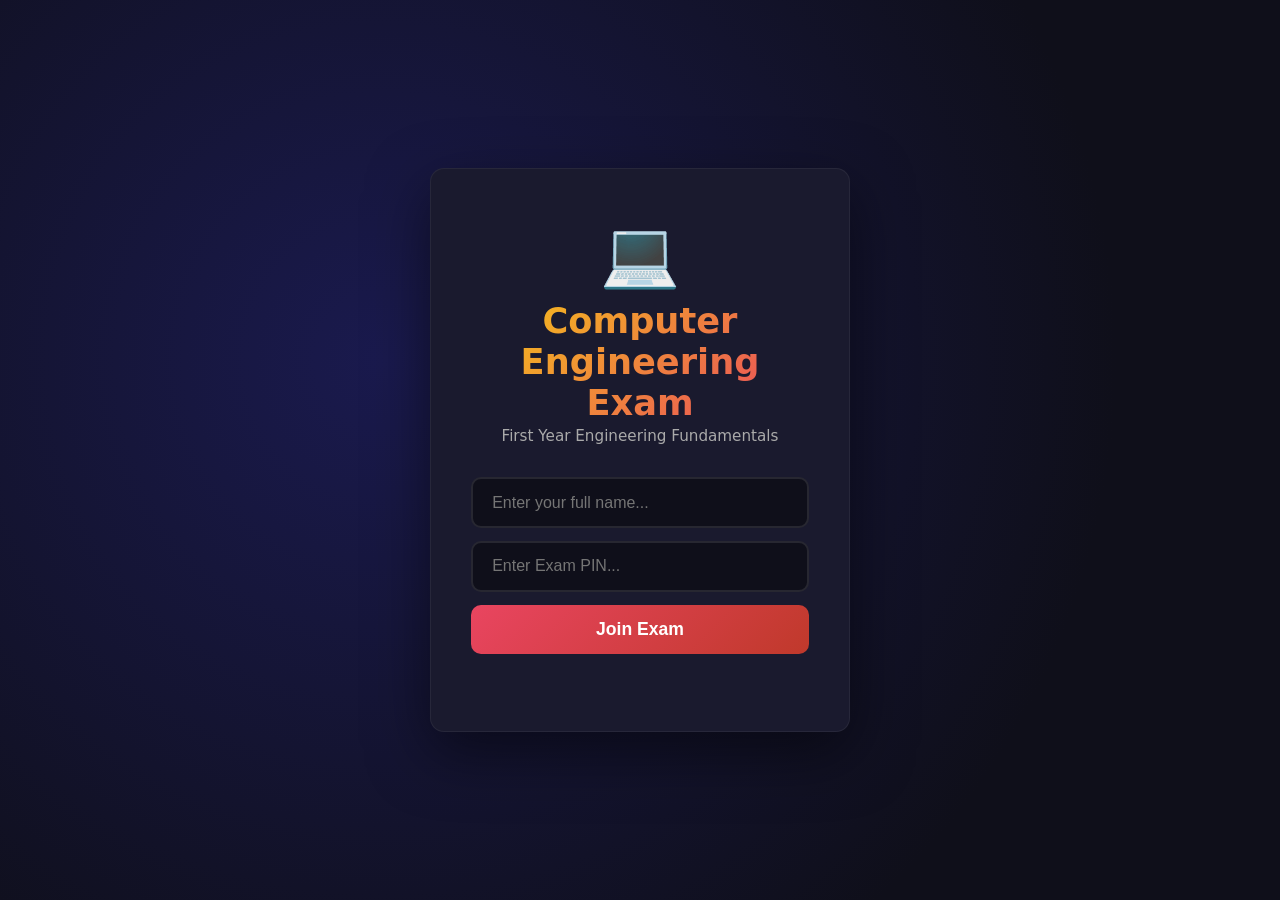
==== public/index.html @ addcdb08 "12/11" ====
<!DOCTYPE html>
<html lang="en">
<head>
  <meta charset="UTF-8" />
  <meta name="viewport" content="width=device-width, initial-scale=1.0" />
  <title>💻 Computer Engineering MCQ Exam — First Year Assessment</title>
  <link rel="icon" href="data:image/svg+xml,<svg xmlns='http://www.w3.org/2000/svg' viewBox='0 0 100 100'><text y='.9em' font-size='90'>💻</text></svg>">
  <link rel="stylesheet" href="style.css" />
</head>
<body>
  <!-- ═══════════════ JOIN SCREEN ═══════════════ -->
  <div id="join-screen" class="screen active">
    <div class="join-card">
      <div class="logo">💻</div>
      <h1>Computer Engineering Exam</h1>
      <p class="subtitle">First Year Engineering Fundamentals</p>
      <div class="input-group">
        <input type="text" id="player-name" placeholder="Enter your full name..." maxlength="30" autocomplete="off" />
        <input type="text" id="game-pin" placeholder="Enter Exam PIN..." maxlength="4" autocomplete="off" inputmode="numeric" />
        <button id="join-btn">Join Exam</button>
      </div>
      <p id="join-error" class="error-msg"></p>
    </div>
  </div>

  <!-- ═══════════════ LOBBY SCREEN ═══════════════ -->
  <div id="lobby-screen" class="screen">
    <div class="lobby-card">
      <div class="lobby-icon">📋</div>
      <h1>Welcome, <span id="lobby-name"></span>!</h1>
      <p class="lobby-subtitle">You are in the waiting room. The instructor will start the exam shortly...</p>
      <div class="lobby-waiting">
        <div class="spinner"></div>
        <span>Waiting for instructor to begin</span>
      </div>
      <div class="lobby-stats">
        <div class="lobby-stat">
          <span class="lobby-stat-value" id="lobby-count">0</span>
          <span class="lobby-stat-label">Students Ready</span>
        </div>
      </div>
      <div class="lobby-players-section">
        <h3>Students in Room</h3>
        <div id="lobby-players" class="lobby-players-grid"></div>
      </div>
    </div>
  </div>

  <!-- ═══════════════ GAME / EXAM SCREEN ═══════════════ -->
  <div id="game-screen" class="screen">
    <header class="top-bar">
      <div class="player-info">
        <span class="player-icon">🧑‍💻</span>
        <span id="display-name"></span>
      </div>
      <div class="timer-pill" id="timer-display">00:00</div>
      <div class="stats">
        <div class="stat-pill">⭐ <span id="display-score">0</span> pts</div>
        <div class="stat-pill">📝 <span id="display-solved">0</span>/<span id="display-total">30</span></div>
      </div>
    </header>
    <main class="game-main">
      <section class="riddle-panel">
        <div id="riddle-card" class="riddle-card">
          <div class="card-meta">
            <span class="category-badge" id="riddle-category">Computer Fundamentals</span>
            <span class="q-progress-badge">Question <span id="q-curr-num">1</span> of <span id="q-total-num">30</span></span>
          </div>

          <h3 class="riddle-text" id="riddle-text">Loading question...</h3>

          <div id="options-container" class="options-grid">
            <!-- Dynamic MCQ Options (A, B, C, D) -->
          </div>

          <div class="exam-actions">
            <button id="submit-btn" class="btn-submit" disabled>Submit Answer ➔</button>
          </div>

          <div id="feedback" class="feedback hidden"></div>
        </div>

        <div id="complete-card" class="riddle-card hidden">
          <div class="complete-content">
            <div class="trophy">🏆</div>
            <h2>Exam Completed!</h2>
            <p>You have answered all questions. Your responses are recorded.</p>
            <p class="final-score">Your Score: <strong id="final-score">0</strong> pts</p>
            <p class="final-note">Please wait for the exam time to conclude to view final class rankings.</p>
          </div>
        </div>
      </section>

      <section class="leaderboard-panel">
        <h2 class="lb-title">🏆 Live Leaderboard</h2>
        <div class="lb-header">
          <span class="lb-rank">#</span>
          <span class="lb-name">Student</span>
          <span class="lb-solved">Answered</span>
          <span class="lb-score">Score</span>
        </div>
        <div id="leaderboard-list" class="lb-list">
          <p class="lb-empty">Waiting for students...</p>
        </div>
      </section>
    </main>
  </div>

  <!-- ═══════════════ FINISHED SCREEN ═══════════════ -->
  <div id="finished-screen" class="screen">
    <div class="finished-container">
      <div class="finished-header">
        <div class="finished-icon">🎓</div>
        <h1>Exam Concluded!</h1>
        <p class="finished-subtitle">Official final assessment standings</p>
      </div>
      <div class="finished-stats">
        <div class="fin-stat">
          <span class="fin-stat-value" id="fin-final-score">0</span>
          <span class="fin-stat-label">Final Score</span>
        </div>
        <div class="fin-stat rank-card">
          <span class="fin-stat-value" id="fin-final-rank">—</span>
          <span class="fin-stat-label">Your Class Rank</span>
        </div>
      </div>
      <div class="finished-lb">
        <h2>🏆 Final Class Standings</h2>
        <div class="lb-header">
          <span class="lb-rank">#</span>
          <span class="lb-name">Student</span>
          <span class="lb-solved">Answered</span>
          <span class="lb-score">Score</span>
        </div>
        <div id="fin-leaderboard-list" class="lb-list"></div>
      </div>
    </div>
  </div>

  <!-- ═══════════════ TAB SWITCH WARNING MODAL ═══════════════ -->
  <div id="tab-warning-modal" class="modal-overlay hidden">
    <div class="warning-modal-card">
      <div class="modal-icon">⚠️</div>
      <h2>Tab Switch Detected!</h2>
      <p class="warning-desc">Switching tabs, minimizing the browser, or leaving the exam window is strictly monitored and flagged.</p>
      <div class="warning-count-badge">
        Warning <span id="warning-count-num">1</span> (Recorded by Instructor)
      </div>
      <button id="resume-quiz-btn" class="btn-resume">Return to Exam</button>
    </div>
  </div>

  <script src="/socket.io/socket.io.js"></script>
  <script src="app.js"></script>
</body>
</html>
---- public/style.css ----
/* ═══════════════════════════════════════════════════════════════
   Riddle Quest — Styles
   ═══════════════════════════════════════════════════════════════ */

/* ── Reset & Base ──────────────────────────────────────────────── */
*, *::before, *::after { margin: 0; padding: 0; box-sizing: border-box; }

:root {
  --bg:        #0f0f1a;
  --surface:   #1a1a2e;
  --surface2:  #16213e;
  --accent:    #e94560;
  --accent2:   #0f3460;
  --gold:      #f5c518;
  --green:     #00c853;
  --text:      #eee;
  --text-dim:  #aaa;
  --radius:    14px;
}

html { font-size: 16px; }

body {
  font-family: 'Segoe UI', system-ui, -apple-system, sans-serif;
  background: var(--bg);
  color: var(--text);
  min-height: 100vh;
  overflow-x: hidden;
}

/* ── Screens ───────────────────────────────────────────────────── */
.screen { display: none; }
.screen.active { display: flex; }

/* ══════════════ JOIN SCREEN ══════════════ */
#join-screen {
  justify-content: center;
  align-items: center;
  min-height: 100vh;
  background: radial-gradient(circle at 30% 40%, #1a1a4e 0%, var(--bg) 70%);
}

.join-card {
  background: var(--surface);
  padding: 3rem 2.5rem;
  border-radius: var(--radius);
  text-align: center;
  width: min(420px, 90vw);
  box-shadow: 0 20px 60px rgba(0, 0, 0, .5);
  border: 1px solid rgba(255,255,255,.06);
}

.logo {
  font-size: 4rem;
  margin-bottom: .5rem;
  animation: pulse 2s infinite;
}

@keyframes pulse {
  0%, 100% { transform: scale(1); }
  50% { transform: scale(1.1); }
}

.join-card h1 {
  font-size: 2.2rem;
  background: linear-gradient(135deg, var(--gold), var(--accent));
  -webkit-background-clip: text;
  -webkit-text-fill-color: transparent;
  background-clip: text;
  margin-bottom: .3rem;
}

.subtitle {
  color: var(--text-dim);
  margin-bottom: 2rem;
  font-size: .95rem;
}

.input-group {
  display: flex;
  flex-direction: column;
  gap: .8rem;
}

.input-group input {
  padding: .9rem 1.2rem;
  border-radius: 10px;
  border: 2px solid rgba(255,255,255,.1);
  background: var(--bg);
  color: var(--text);
  font-size: 1rem;
  outline: none;
  transition: border .2s;
}
.input-group input:focus {
  border-color: var(--accent);
}

#join-btn {
  padding: .9rem;
  border-radius: 10px;
  border: none;
  background: linear-gradient(135deg, var(--accent), #c0392b);
  color: #fff;
  font-size: 1.1rem;
  font-weight: 700;
  cursor: pointer;
  transition: transform .15s, box-shadow .15s;
}
#join-btn:hover {
  transform: translateY(-2px);
  box-shadow: 0 6px 20px rgba(233, 69, 96, .4);
}
#join-btn:disabled { opacity: .5; cursor: not-allowed; transform: none; }

.error-msg {
  color: var(--accent);
  margin-top: .8rem;
  font-size: .85rem;
  min-height: 1.2em;
}

/* ══════════════ LOBBY SCREEN ══════════════ */
#lobby-screen {
  justify-content: center;
  align-items: center;
  min-height: 100vh;
  background: radial-gradient(circle at 70% 30%, #1a1a4e 0%, var(--bg) 70%);
}

.lobby-card {
  background: var(--surface);
  padding: 2.5rem;
  border-radius: var(--radius);
  text-align: center;
  width: min(600px, 92vw);
  box-shadow: 0 20px 60px rgba(0, 0, 0, .5);
  border: 1px solid rgba(255,255,255,.06);
}

.lobby-icon { font-size: 3.5rem; margin-bottom: .5rem; }

.lobby-card h1 {
  font-size: 1.6rem;
  margin-bottom: .3rem;
}
.lobby-card h1 span { color: var(--gold); }

.lobby-subtitle {
  color: var(--text-dim);
  font-size: .9rem;
  margin-bottom: 1.5rem;
}

.lobby-waiting {
  display: flex;
  align-items: center;
  justify-content: center;
  gap: .8rem;
  background: rgba(245, 197, 24, .08);
  border: 1px solid rgba(245, 197, 24, .2);
  border-radius: 10px;
  padding: .8rem 1.2rem;
  margin-bottom: 1.5rem;
  font-size: .9rem;
  color: var(--gold);
}

.spinner {
  width: 18px; height: 18px;
  border: 3px solid rgba(245, 197, 24, .2);
  border-top-color: var(--gold);
  border-radius: 50%;
  animation: spin 1s linear infinite;
}
@keyframes spin { to { transform: rotate(360deg); } }

.lobby-stats {
  display: flex;
  justify-content: center;
  gap: 1.5rem;
  margin-bottom: 1.5rem;
}

.lobby-stat {
  display: flex;
  flex-direction: column;
  align-items: center;
}

.lobby-stat-value {
  font-size: 2.5rem;
  font-weight: 800;
  color: var(--green);
}

.lobby-stat-label {
  font-size: .75rem;
  text-transform: uppercase;
  color: var(--text-dim);
  letter-spacing: .5px;
}

.lobby-players-section h3 {
  font-size: .9rem;
  color: var(--text-dim);
  margin-bottom: .8rem;
  text-transform: uppercase;
  letter-spacing: .5px;
}

.lobby-players-grid {
  display: flex;
  flex-wrap: wrap;
  gap: .5rem;
  justify-content: center;
  max-height: 200px;
  overflow-y: auto;
}

.lobby-player {
  background: var(--surface2);
  padding: .4rem .9rem;
  border-radius: 20px;
  font-size: .85rem;
}
.lobby-player.is-me {
  border: 1px solid var(--gold);
  background: rgba(245, 197, 24, .1);
  color: var(--gold);
}

/* ══════════════ GAME SCREEN ══════════════ */
#game-screen {
  flex-direction: column;
  min-height: 100vh;
}

/* ── Top bar ───────────────────────────────────────────────────── */
.top-bar {
  display: flex;
  justify-content: space-between;
  align-items: center;
  padding: .8rem 1.5rem;
  background: var(--surface);
  border-bottom: 1px solid rgba(255,255,255,.06);
  position: sticky;
  top: 0;
  z-index: 10;
}

.player-info {
  display: flex;
  align-items: center;
  gap: .5rem;
  font-weight: 600;
  font-size: 1.1rem;
}

.player-icon { font-size: 1.4rem; }

/* Timer */
.timer-pill {
  background: var(--accent2);
  padding: .5rem 1.2rem;
  border-radius: 20px;
  font-size: 1.3rem;
  font-weight: 800;
  font-family: 'Consolas', 'Courier New', monospace;
  color: var(--text);
  min-width: 80px;
  text-align: center;
  transition: background .3s, color .3s;
}
.timer-pill.timer-danger {
  background: var(--accent);
  color: #fff;
  animation: timerPulse 1s infinite;
}
@keyframes timerPulse {
  0%, 100% { transform: scale(1); }
  50% { transform: scale(1.05); }
}

.stats { display: flex; gap: .6rem; }

.stat-pill {
  background: var(--accent2);
  padding: .35rem .9rem;
  border-radius: 20px;
  font-size: .85rem;
  font-weight: 600;
}

/* ── Main layout ───────────────────────────────────────────────── */
.game-main {
  display: grid;
  grid-template-columns: 1fr 360px;
  gap: 1.5rem;
  padding: 1.5rem;
  max-width: 1200px;
  margin: 0 auto;
  width: 100%;
  flex: 1;
}

/* ── Riddle Panel ──────────────────────────────────────────────── */
.riddle-card {
  background: var(--surface);
  border-radius: var(--radius);
  padding: 2rem;
  border: 1px solid rgba(255,255,255,.06);
  user-select: none;
  -webkit-user-select: none;
}

.card-meta {
  display: flex;
  justify-content: space-between;
  align-items: center;
  margin-bottom: 1.2rem;
  flex-wrap: wrap;
  gap: 0.5rem;
}

.category-badge {
  display: inline-block;
  background: var(--accent2);
  padding: .3rem .9rem;
  border-radius: 20px;
  font-size: .8rem;
  font-weight: 600;
  color: var(--gold);
}

.q-progress-badge {
  display: inline-block;
  background: rgba(255, 255, 255, 0.07);
  color: var(--text-dim);
  padding: .3rem .9rem;
  border-radius: 20px;
  font-size: .8rem;
  font-weight: 600;
  border: 1px solid rgba(255, 255, 255, 0.08);
}

.riddle-text {
  font-size: 1.22rem;
  font-weight: 500;
  line-height: 1.65;
  margin-bottom: 1.4rem;
  color: #fff;
}

/* ── MCQ Options Grid ───────────────────────────────────────────── */
.options-grid {
  display: grid;
  grid-template-columns: 1fr 1fr;
  gap: 0.9rem;
  margin-bottom: 1.2rem;
}
@media (max-width: 640px) {
  .options-grid {
    grid-template-columns: 1fr;
  }
}

.option-card {
  background: var(--surface2);
  border: 2px solid rgba(255, 255, 255, 0.08);
  border-radius: 12px;
  padding: 1.05rem 1.15rem;
  display: flex;
  align-items: center;
  gap: 0.85rem;
  cursor: pointer;
  text-align: left;
  transition: all 0.16s ease;
  outline: none;
  color: var(--text);
  font-size: 0.98rem;
  width: 100%;
}
.option-card:hover:not(:disabled) {
  border-color: rgba(79, 195, 247, 0.45);
  background: rgba(79, 195, 247, 0.08);
  transform: translateY(-2px);
}
.option-card.selected {
  border-color: var(--blue) !important;
  background: rgba(79, 195, 247, 0.16) !important;
  box-shadow: 0 0 14px rgba(79, 195, 247, 0.3);
}
.option-card.selected .option-tag {
  background: var(--blue) !important;
  color: #0b0b14 !important;
  border-color: var(--blue) !important;
}
.option-card.correct {
  border-color: var(--green) !important;
  background: rgba(0, 200, 83, 0.22) !important;
  box-shadow: 0 0 18px rgba(0, 200, 83, 0.35) !important;
}
.option-card.correct .option-tag {
  background: var(--green) !important;
  color: #fff !important;
  border-color: var(--green) !important;
}
.option-card.wrong {
  border-color: var(--accent) !important;
  background: rgba(233, 69, 96, 0.22) !important;
  box-shadow: 0 0 18px rgba(233, 69, 96, 0.35) !important;
}
.option-card.wrong .option-tag {
  background: var(--accent) !important;
  color: #fff !important;
  border-color: var(--accent) !important;
}
.option-card:disabled {
  cursor: default;
}

.option-tag {
  width: 32px;
  height: 32px;
  border-radius: 8px;
  background: rgba(255, 255, 255, 0.08);
  border: 1px solid rgba(255, 255, 255, 0.15);
  display: inline-flex;
  align-items: center;
  justify-content: center;
  font-weight: 700;
  font-size: 0.9rem;
  flex-shrink: 0;
  color: var(--text-dim);
  transition: all 0.16s ease;
}
.option-label {
  flex: 1;
  font-weight: 500;
  line-height: 1.4;
  word-break: break-word;
}

/* Exam action row */
.exam-actions {
  display: flex;
  justify-content: flex-end;
  margin-top: 0.5rem;
}

.btn-submit {
  padding: .85rem 1.8rem;
  border-radius: 10px;
  border: none;
  font-size: 1rem;
  font-weight: 700;
  cursor: pointer;
  background: linear-gradient(135deg, var(--green), #00a844);
  color: #fff;
  transition: transform .12s, opacity .15s, box-shadow .15s;
}
.btn-submit:hover:not(:disabled) {
  box-shadow: 0 4px 16px rgba(0, 200, 83, .4);
  transform: translateY(-2px);
}
.btn-submit:disabled {
  opacity: 0.4;
  cursor: not-allowed;
  background: #2a2a44;
  color: #888;
  box-shadow: none;
  transform: none;
}

/* Feedback */
.feedback {
  margin-top: 1rem;
  padding: .8rem 1rem;
  border-radius: 10px;
  font-weight: 600;
  font-size: .95rem;
  text-align: center;
  animation: slideIn .25s ease;
}
@keyframes slideIn {
  from { opacity: 0; transform: translateY(8px); }
  to   { opacity: 1; transform: translateY(0); }
}
.feedback.correct {
  background: rgba(0, 200, 83, .15);
  color: var(--green);
  border: 1px solid rgba(0, 200, 83, .3);
}
.feedback.wrong {
  background: rgba(233, 69, 96, .15);
  color: var(--accent);
  border: 1px solid rgba(233, 69, 96, .3);
}

/* Completion */
.complete-content {
  text-align: center;
  padding: 2rem 0;
}
.trophy { font-size: 4rem; margin-bottom: 1rem; }
.complete-content h2 {
  font-size: 1.8rem;
  color: var(--gold);
  margin-bottom: .5rem;
}
.final-score {
  font-size: 1.3rem;
  margin: 1rem 0;
}
.final-score strong { color: var(--gold); font-size: 1.6rem; }

/* ── Leaderboard Panel ─────────────────────────────────────────── */
.leaderboard-panel {
  background: var(--surface);
  border-radius: var(--radius);
  padding: 1.5rem;
  border: 1px solid rgba(255,255,255,.06);
  align-self: start;
  position: sticky;
  top: 80px;
  max-height: calc(100vh - 100px);
  overflow-y: auto;
}

.lb-title {
  font-size: 1.2rem;
  margin-bottom: 1rem;
  color: var(--gold);
}

.lb-header {
  display: grid;
  grid-template-columns: 40px 1fr 60px 60px;
  padding: .5rem .6rem;
  font-size: .75rem;
  color: var(--text-dim);
  text-transform: uppercase;
  letter-spacing: .5px;
  border-bottom: 1px solid rgba(255,255,255,.08);
}

.lb-list { display: flex; flex-direction: column; }

.lb-empty {
  text-align: center;
  color: var(--text-dim);
  padding: 2rem 0;
  font-size: .9rem;
}

.lb-row {
  display: grid;
  grid-template-columns: 40px 1fr 60px 60px;
  padding: .65rem .6rem;
  border-radius: 8px;
  font-size: .9rem;
  align-items: center;
  transition: background .15s;
}
.lb-row:hover { background: rgba(255,255,255,.03); }

.lb-row .lb-rank {
  font-weight: 800;
  font-size: 1rem;
}

.lb-row.rank-1 { background: rgba(245, 197, 24, .1); }
.lb-row.rank-1 .lb-rank { color: var(--gold); }
.lb-row.rank-2 { background: rgba(192, 192, 192, .07); }
.lb-row.rank-2 .lb-rank { color: #c0c0c0; }
.lb-row.rank-3 { background: rgba(205, 127, 50, .08); }
.lb-row.rank-3 .lb-rank { color: #cd7f32; }

.lb-row.is-me {
  border: 1px solid var(--accent);
  background: rgba(233, 69, 96, .08);
}

.lb-row .lb-name {
  overflow: hidden;
  text-overflow: ellipsis;
  white-space: nowrap;
}
.lb-row .lb-solved { text-align: center; color: var(--text-dim); }
.lb-row .lb-score  { text-align: center; font-weight: 700; color: var(--gold); }

/* ══════════════ FINISHED SCREEN ══════════════ */
#finished-screen {
  justify-content: center;
  align-items: center;
  min-height: 100vh;
  background: radial-gradient(circle at 50% 30%, #1a1a4e 0%, var(--bg) 70%);
  padding: 1.5rem;
}

.finished-container {
  width: min(650px, 95vw);
  text-align: center;
}

.finished-header { margin-bottom: 1.5rem; }
.finished-icon { font-size: 4rem; margin-bottom: .5rem; }

.finished-header h1 {
  font-size: 2rem;
  background: linear-gradient(135deg, var(--gold), var(--accent));
  -webkit-background-clip: text;
  -webkit-text-fill-color: transparent;
  background-clip: text;
}
.finished-subtitle { color: var(--text-dim); margin-top: .3rem; }

.finished-stats {
  display: flex;
  justify-content: center;
  gap: 2rem;
  margin-bottom: 2rem;
}

.fin-stat {
  background: var(--surface);
  border-radius: var(--radius);
  padding: 1.5rem 2.5rem;
  border: 1px solid rgba(255,255,255,.06);
}
.fin-stat.rank-card { border-color: rgba(245, 197, 24, .3); }
.fin-stat-value {
  display: block;
  font-size: 2.5rem;
  font-weight: 800;
  color: var(--gold);
}
.fin-stat-label {
  font-size: .8rem;
  color: var(--text-dim);
  text-transform: uppercase;
  letter-spacing: .5px;
}

.finished-lb {
  background: var(--surface);
  border-radius: var(--radius);
  padding: 1.5rem;
  border: 1px solid rgba(255,255,255,.06);
  text-align: left;
  max-height: 50vh;
  overflow-y: auto;
}
.finished-lb h2 {
  font-size: 1.1rem;
  color: var(--gold);
  margin-bottom: 1rem;
  text-align: center;
}

/* ── Utility ───────────────────────────────────────────────────── */
.hidden { display: none !important; }

/* ── Scrollbar ─────────────────────────────────────────────────── */
::-webkit-scrollbar { width: 6px; }
::-webkit-scrollbar-track { background: transparent; }
::-webkit-scrollbar-thumb { background: rgba(255,255,255,.15); border-radius: 3px; }

/* ══════════════ RESPONSIVE ══════════════ */
@media (max-width: 820px) {
  .game-main {
    grid-template-columns: 1fr;
    padding: 1rem;
    gap: 1rem;
  }
  .leaderboard-panel {
    position: static;
    max-height: 50vh;
  }
  .riddle-text { font-size: 1.05rem; }
  .riddle-card { padding: 1.5rem; }
}

@media (max-width: 480px) {
  .top-bar {
    padding: .6rem 1rem;
    flex-wrap: wrap;
    gap: .5rem;
    justify-content: center;
  }
  .player-info { font-size: .95rem; }
  .stat-pill { font-size: .78rem; padding: .3rem .6rem; }
  .timer-pill { font-size: 1.1rem; padding: .4rem .9rem; }
  .join-card { padding: 2rem 1.5rem; }
  .join-card h1 { font-size: 1.7rem; }
  .lobby-card { padding: 1.5rem; }
  .btn-row { flex-direction: column; }
  .finished-stats { flex-direction: column; align-items: center; gap: 1rem; }
  .fin-stat { padding: 1rem 2rem; }
}

/* ── Tab Switch Warning Modal ───────────────────────────────────── */
.modal-overlay {
  position: fixed;
  inset: 0;
  background: rgba(0, 0, 0, 0.88);
  backdrop-filter: blur(8px);
  display: flex;
  justify-content: center;
  align-items: center;
  z-index: 1000;
  animation: modalFadeIn .2s ease;
}
.modal-overlay.hidden { display: none !important; }
@keyframes modalFadeIn {
  from { opacity: 0; }
  to { opacity: 1; }
}
.warning-modal-card {
  background: var(--surface);
  border: 2px solid var(--accent);
  border-radius: var(--radius);
  padding: 2.2rem 2rem;
  text-align: center;
  max-width: 440px;
  width: 90vw;
  box-shadow: 0 10px 40px rgba(233, 69, 96, 0.35);
  animation: modalScaleIn .2s ease;
}
@keyframes modalScaleIn {
  from { transform: scale(0.92); opacity: 0; }
  to { transform: scale(1); opacity: 1; }
}
.warning-modal-card .modal-icon {
  font-size: 3.5rem;
  margin-bottom: .6rem;
  animation: pulse 1.5s infinite;
}
.warning-modal-card h2 {
  font-size: 1.5rem;
  color: var(--accent);
  margin-bottom: .6rem;
}
.warning-desc {
  color: var(--text-dim);
  font-size: .95rem;
  line-height: 1.5;
  margin-bottom: 1.2rem;
}
.warning-count-badge {
  background: rgba(233, 69, 96, 0.15);
  border: 1px solid rgba(233, 69, 96, 0.4);
  color: #ff6b81;
  padding: .45rem 1rem;
  border-radius: 20px;
  font-weight: 700;
  font-size: .88rem;
  margin-bottom: 1.4rem;
  display: inline-block;
}
.btn-resume {
  width: 100%;
  padding: .85rem;
  border-radius: 10px;
  border: none;
  background: linear-gradient(135deg, var(--accent), #c0392b);
  color: #fff;
  font-size: 1rem;
  font-weight: 700;
  cursor: pointer;
  transition: transform .12s, box-shadow .15s;
}
.btn-resume:hover {
  transform: translateY(-2px);
  box-shadow: 0 4px 15px rgba(233, 69, 96, 0.4);
}
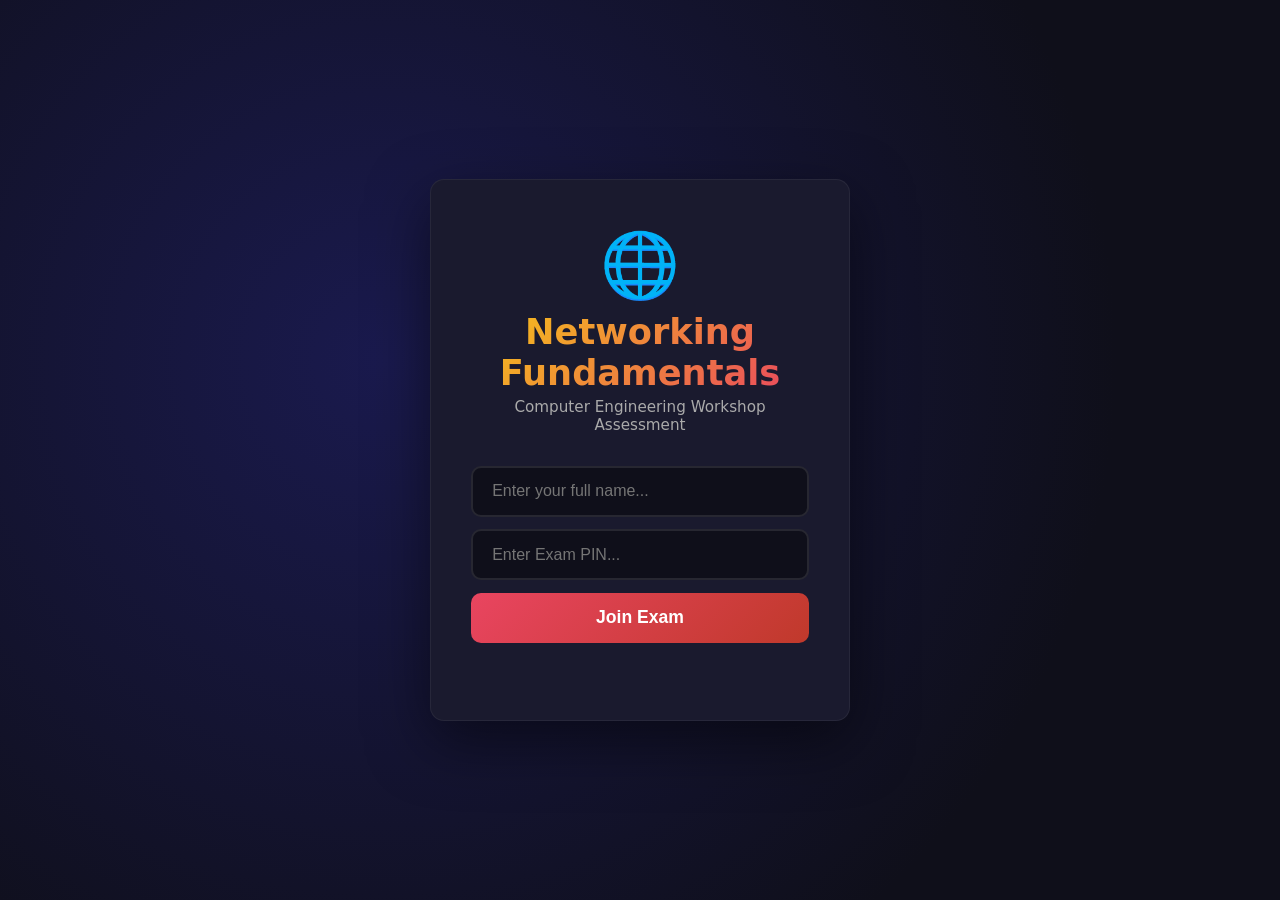
==== commit ef3c5f91: "networking1" ====
--- a/public/index.html
+++ b/public/index.html
@@ -3,17 +3,17 @@
 <head>
   <meta charset="UTF-8" />
   <meta name="viewport" content="width=device-width, initial-scale=1.0" />
-  <title>💻 Computer Engineering MCQ Exam — First Year Assessment</title>
-  <link rel="icon" href="data:image/svg+xml,<svg xmlns='http://www.w3.org/2000/svg' viewBox='0 0 100 100'><text y='.9em' font-size='90'>💻</text></svg>">
+  <title>🌐 Networking Fundamentals MCQ Exam — Computer Engineering Workshop</title>
+  <link rel="icon" href="data:image/svg+xml,<svg xmlns='http://www.w3.org/2000/svg' viewBox='0 0 100 100'><text y='.9em' font-size='90'>🌐</text></svg>">
   <link rel="stylesheet" href="style.css" />
 </head>
 <body>
   <!-- ═══════════════ JOIN SCREEN ═══════════════ -->
   <div id="join-screen" class="screen active">
     <div class="join-card">
-      <div class="logo">💻</div>
-      <h1>Computer Engineering Exam</h1>
-      <p class="subtitle">First Year Engineering Fundamentals</p>
+      <div class="logo">🌐</div>
+      <h1>Networking Fundamentals</h1>
+      <p class="subtitle">Computer Engineering Workshop Assessment</p>
       <div class="input-group">
         <input type="text" id="player-name" placeholder="Enter your full name..." maxlength="30" autocomplete="off" />
         <input type="text" id="game-pin" placeholder="Enter Exam PIN..." maxlength="4" autocomplete="off" inputmode="numeric" />
@@ -63,7 +63,7 @@
       <section class="riddle-panel">
         <div id="riddle-card" class="riddle-card">
           <div class="card-meta">
-            <span class="category-badge" id="riddle-category">Computer Fundamentals</span>
+            <span class="category-badge" id="riddle-category">Networking Fundamentals</span>
             <span class="q-progress-badge">Question <span id="q-curr-num">1</span> of <span id="q-total-num">30</span></span>
           </div>
 
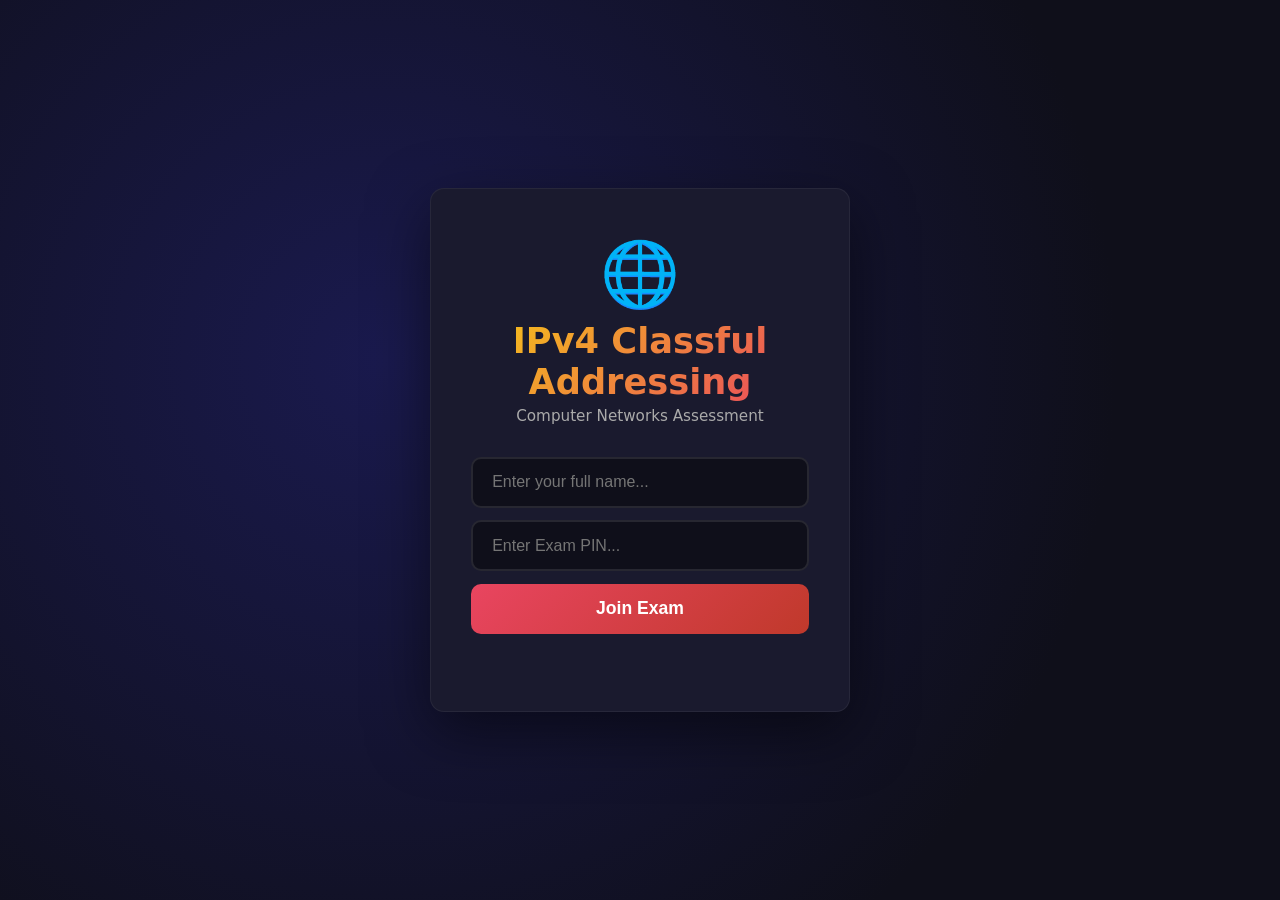
==== commit e6b60b0d: "16/11" ====
--- a/public/index.html
+++ b/public/index.html
@@ -3,7 +3,7 @@
 <head>
   <meta charset="UTF-8" />
   <meta name="viewport" content="width=device-width, initial-scale=1.0" />
-  <title>🌐 Networking Fundamentals MCQ Exam — Computer Engineering Workshop</title>
+  <title>🌐 IPv4 Classful Addressing MCQ Exam — Computer Networks</title>
   <link rel="icon" href="data:image/svg+xml,<svg xmlns='http://www.w3.org/2000/svg' viewBox='0 0 100 100'><text y='.9em' font-size='90'>🌐</text></svg>">
   <link rel="stylesheet" href="style.css" />
 </head>
@@ -12,8 +12,8 @@
   <div id="join-screen" class="screen active">
     <div class="join-card">
       <div class="logo">🌐</div>
-      <h1>Networking Fundamentals</h1>
-      <p class="subtitle">Computer Engineering Workshop Assessment</p>
+      <h1>IPv4 Classful Addressing</h1>
+      <p class="subtitle">Computer Networks Assessment</p>
       <div class="input-group">
         <input type="text" id="player-name" placeholder="Enter your full name..." maxlength="30" autocomplete="off" />
         <input type="text" id="game-pin" placeholder="Enter Exam PIN..." maxlength="4" autocomplete="off" inputmode="numeric" />
@@ -56,15 +56,15 @@
       <div class="timer-pill" id="timer-display">00:00</div>
       <div class="stats">
         <div class="stat-pill">⭐ <span id="display-score">0</span> pts</div>
-        <div class="stat-pill">📝 <span id="display-solved">0</span>/<span id="display-total">30</span></div>
+        <div class="stat-pill">📝 <span id="display-solved">0</span>/<span id="display-total">60</span></div>
       </div>
     </header>
     <main class="game-main">
       <section class="riddle-panel">
         <div id="riddle-card" class="riddle-card">
           <div class="card-meta">
-            <span class="category-badge" id="riddle-category">Networking Fundamentals</span>
-            <span class="q-progress-badge">Question <span id="q-curr-num">1</span> of <span id="q-total-num">30</span></span>
+            <span class="category-badge" id="riddle-category">IPv4 Basics</span>
+            <span class="q-progress-badge">Question <span id="q-curr-num">1</span> of <span id="q-total-num">60</span></span>
           </div>
 
           <h3 class="riddle-text" id="riddle-text">Loading question...</h3>
@@ -84,7 +84,7 @@
           <div class="complete-content">
             <div class="trophy">🏆</div>
             <h2>Exam Completed!</h2>
-            <p>You have answered all questions. Your responses are recorded.</p>
+            <p>You have answered all 60 questions. Your responses are recorded.</p>
             <p class="final-score">Your Score: <strong id="final-score">0</strong> pts</p>
             <p class="final-note">Please wait for the exam time to conclude to view final class rankings.</p>
           </div>
